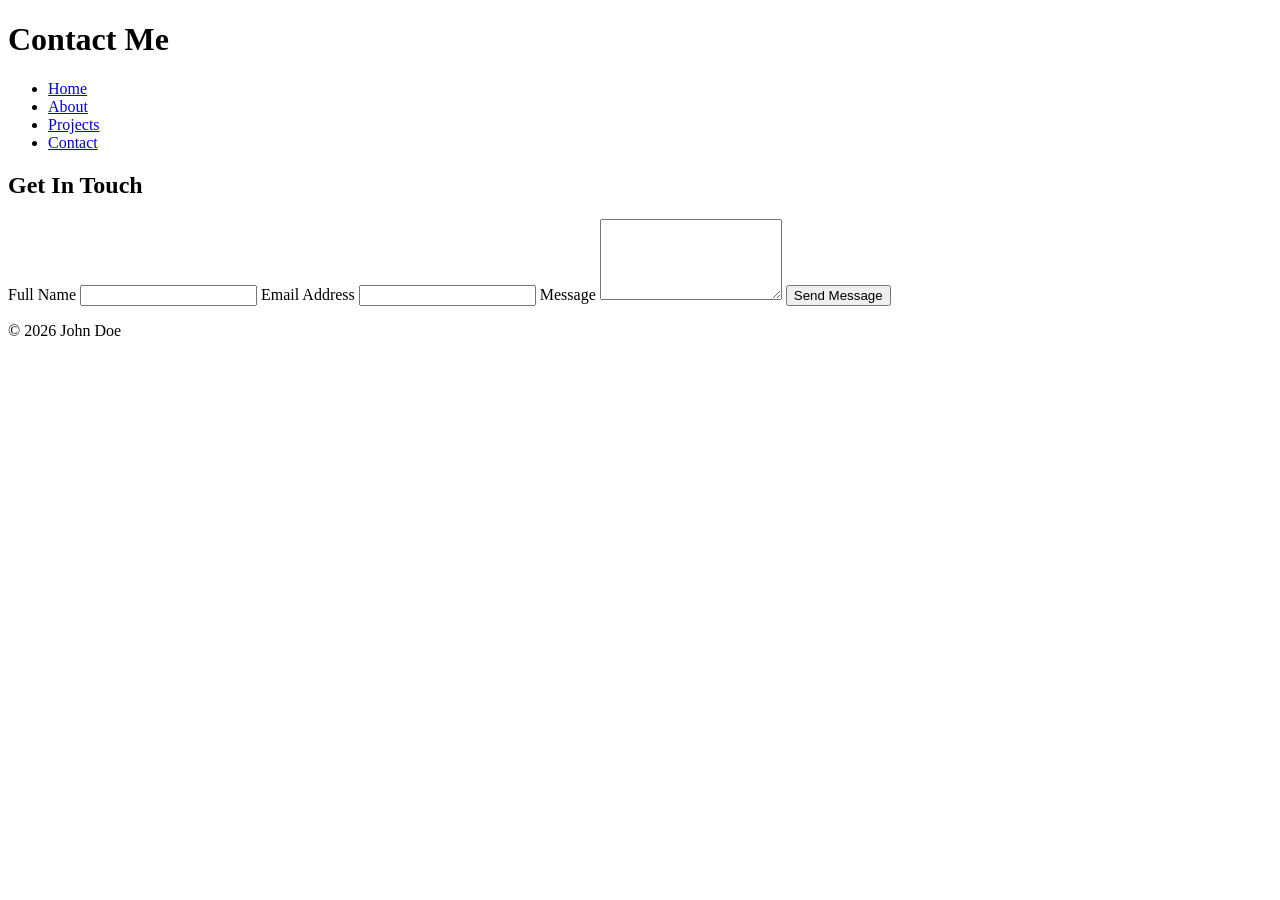
==== contact.html @ cc381dd5 "git add . git commit -m "Initial commit: create portfolio website structure with HTML pages" git com" ====
<!DOCTYPE html>
<html lang="en">
<head>

<meta charset="UTF-8">
<meta name="viewport" content="width=device-width, initial-scale=1.0">

<title>Contact | John Doe Portfolio</title>

<meta name="description"
content="Contact John Doe through an accessible contact form.">

</head>

<body>

<header>
    <h1>Contact Me</h1>

    <nav aria-label="Primary Navigation">
        <ul>
            <li><a href="index.html">Home</a></li>
            <li><a href="about.html">About</a></li>
            <li><a href="projects.html">Projects</a></li>
            <li><a href="contact.html" aria-current="page">Contact</a></li>
        </ul>
    </nav>
</header>

<main>

<section aria-labelledby="contact-heading">

<h2 id="contact-heading">Get In Touch</h2>

<form action="#" method="post" aria-label="Contact Form">

<label for="name">Full Name</label>
<input
type="text"
id="name"
name="name"
required
aria-required="true">

<label for="email">Email Address</label>
<input
type="email"
id="email"
name="email"
required
aria-required="true">

<label for="message">Message</label>
<textarea
id="message"
name="message"
rows="5"
required
aria-required="true"></textarea>

<button type="submit">
Send Message
</button>

</form>

</section>

</main>

<footer>
    <p>&copy; 2026 John Doe</p>
</footer>

</body>
</html>
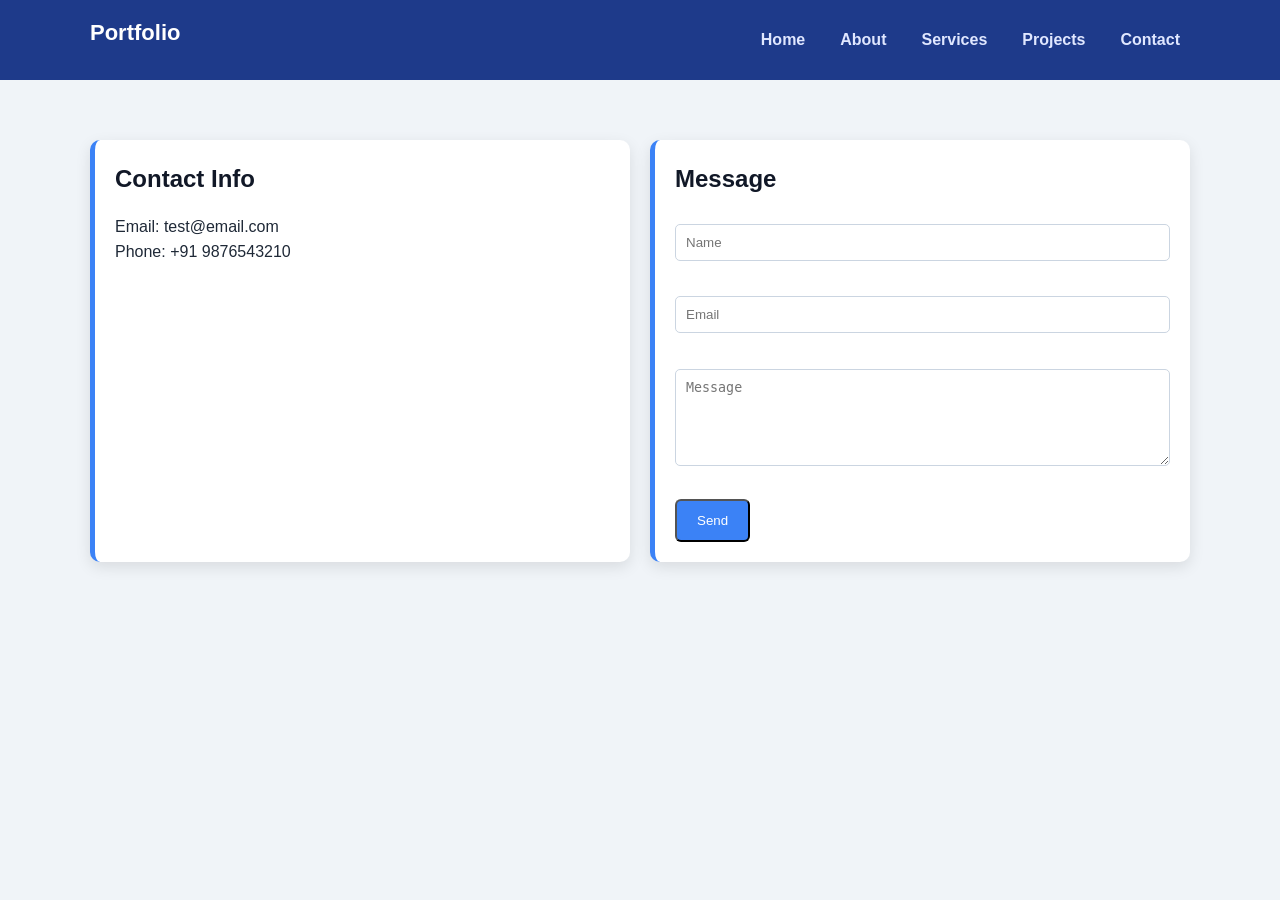
==== commit f9d6b2a4: "Add files via upload" ====
--- a/contact.html
+++ b/contact.html
@@ -1,77 +1,46 @@
 <!DOCTYPE html>
-<html lang="en">
+<html>
 <head>
-
-<meta charset="UTF-8">
-<meta name="viewport" content="width=device-width, initial-scale=1.0">
-
-<title>Contact | John Doe Portfolio</title>
-
-<meta name="description"
-content="Contact John Doe through an accessible contact form.">
-
+<title>Contact</title>
+<link rel="stylesheet" href="style.css">
 </head>
-
 <body>
 
 <header>
-    <h1>Contact Me</h1>
+<div class="container navbar">
+<h2 class="logo">Portfolio</h2>
 
-    <nav aria-label="Primary Navigation">
-        <ul>
-            <li><a href="index.html">Home</a></li>
-            <li><a href="about.html">About</a></li>
-            <li><a href="projects.html">Projects</a></li>
-            <li><a href="contact.html" aria-current="page">Contact</a></li>
-        </ul>
-    </nav>
+<ul class="nav-links">
+<li><a href="index.html">Home</a></li>
+<li><a href="about.html">About</a></li>
+<li><a href="services.html">Services</a></li>
+<li><a href="projects.html">Projects</a></li>
+<li><a href="contact.html">Contact</a></li>
+</ul>
+</div>
 </header>
 
-<main>
+<section>
+<div class="container grid grid-2">
 
-<section aria-labelledby="contact-heading">
+<div class="card">
+<h2>Contact Info</h2>
+<p>Email: test@email.com</p>
+<p>Phone: +91 9876543210</p>
+</div>
 
-<h2 id="contact-heading">Get In Touch</h2>
+<div class="card">
+<h2>Message</h2>
+<form>
+<input type="text" placeholder="Name"><br><br>
+<input type="email" placeholder="Email"><br><br>
+<textarea rows="5" placeholder="Message"></textarea><br><br>
+<button class="btn">Send</button>
+</form>
+</div>
 
-<form action="#" method="post" aria-label="Contact Form">
-
-<label for="name">Full Name</label>
-<input
-type="text"
-id="name"
-name="name"
-required
-aria-required="true">
-
-<label for="email">Email Address</label>
-<input
-type="email"
-id="email"
-name="email"
-required
-aria-required="true">
-
-<label for="message">Message</label>
-<textarea
-id="message"
-name="message"
-rows="5"
-required
-aria-required="true"></textarea>
-
-<button type="submit">
-Send Message
-</button>
-
-</form>
-
+</div>
 </section>
-
-</main>
-
-<footer>
-    <p>&copy; 2026 John Doe</p>
-</footer>
 
 </body>
 </html>
--- a/style.css
+++ b/style.css
@@ -0,0 +1,150 @@
+/* RESET */
+* {
+  margin: 0;
+  padding: 0;
+  box-sizing: border-box;
+}
+
+/* BODY */
+body {
+  font-family: Arial, sans-serif;
+  background: #f0f4f8;
+  color: #1f2937;
+  line-height: 1.6;
+}
+
+/* CONTAINER */
+.container {
+  width: 90%;
+  max-width: 1100px;
+  margin: auto;
+}
+
+/* HEADER */
+header {
+  background: #1e3a8a;
+  color: white;
+  padding: 15px 0;
+}
+
+.navbar {
+  display: flex;
+  flex-direction: column;
+  align-items: center;
+  gap: 10px;
+}
+
+.logo {
+  font-size: 22px;
+  font-weight: bold;
+  color: #ffffff;
+}
+
+/* NAV LINKS */
+.nav-links {
+  list-style: none;
+  display: flex;
+  gap: 15px;
+}
+
+.nav-links a {
+  text-decoration: none;
+  color: #e0e7ff;
+  font-weight: bold;
+  padding: 5px 10px;
+  border-radius: 5px;
+  transition: 0.3s;
+}
+
+.nav-links a:hover {
+  background: #3b82f6;
+  color: white;
+}
+
+/* SECTIONS */
+section {
+  padding: 60px 0;
+}
+
+h1, h2, h3 {
+  margin-bottom: 15px;
+  color: #111827;
+}
+
+/* HERO */
+.hero {
+  text-align: center;
+  background: linear-gradient(135deg, #3b82f6, #1e3a8a);
+  color: white;
+  padding: 80px 20px;
+  border-radius: 0 0 20px 20px;
+}
+
+.hero p {
+  max-width: 600px;
+  margin: auto;
+}
+
+/* CARD */
+.card {
+  background: white;
+  padding: 20px;
+  border-radius: 10px;
+  box-shadow: 0 5px 15px rgba(0,0,0,0.1);
+  border-left: 5px solid #3b82f6;
+}
+
+/* GRID */
+.grid {
+  display: grid;
+  gap: 20px;
+}
+
+/* BUTTON */
+.btn {
+  display: inline-block;
+  padding: 12px 20px;
+  background: #3b82f6;
+  color: white;
+  border-radius: 6px;
+  text-decoration: none;
+  transition: 0.3s;
+}
+
+.btn:hover {
+  background: #1e40af;
+}
+
+/* FORM */
+input, textarea {
+  width: 100%;
+  padding: 10px;
+  margin-top: 10px;
+  border: 1px solid #cbd5e1;
+  border-radius: 5px;
+}
+
+/* FOOTER */
+footer {
+  text-align: center;
+  padding: 20px;
+  background: #1e3a8a;
+  color: white;
+  margin-top: 40px;
+}
+
+/* RESPONSIVE */
+@media (min-width: 768px) {
+  .navbar {
+    flex-direction: row;
+    justify-content: space-between;
+  }
+
+  .grid-2 {
+    grid-template-columns: repeat(2, 1fr);
+  }
+
+  .grid-3 {
+    grid-template-columns: repeat(3, 1fr);
+  }
+}
